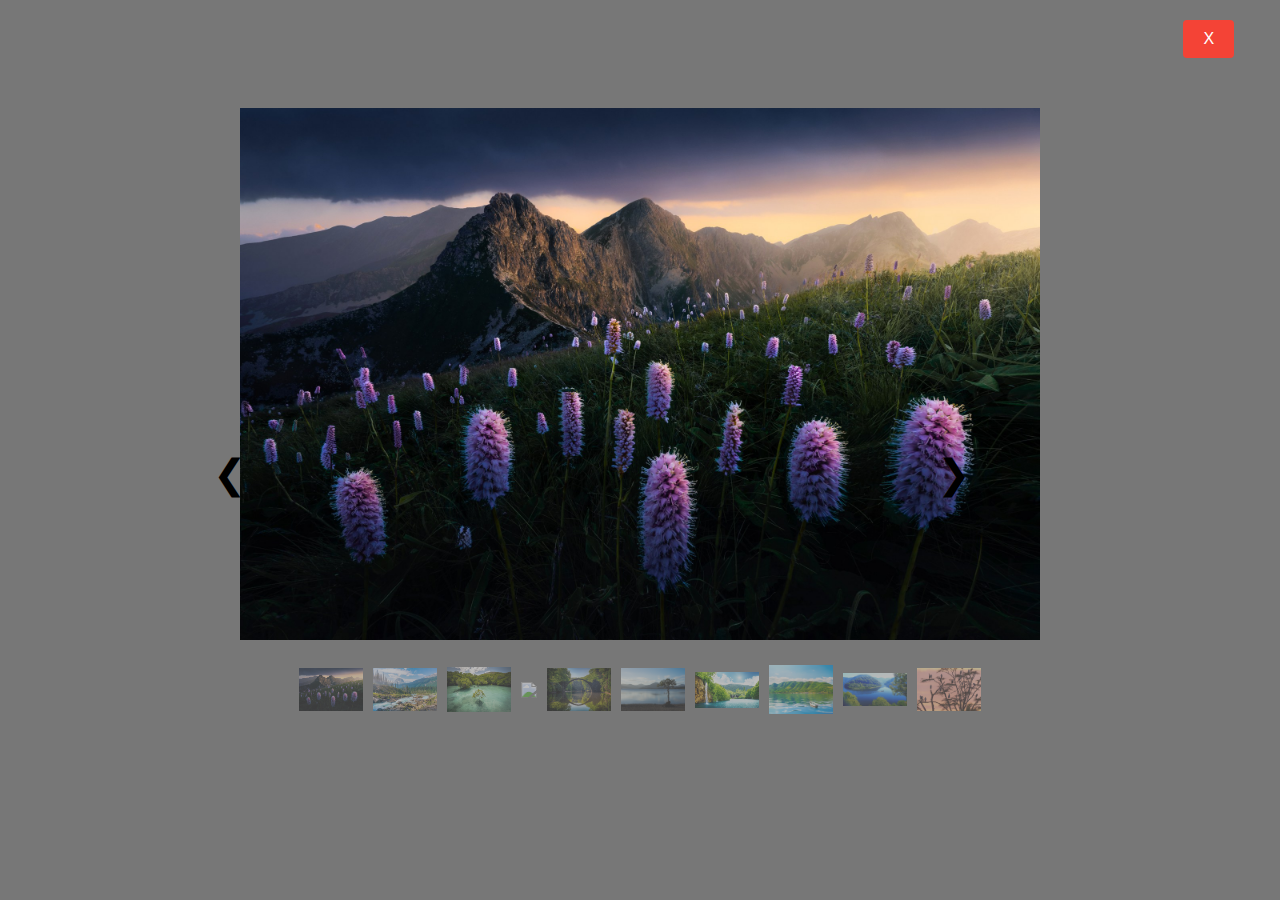
==== index.html @ bee9baf9 "A basic image gallery with html css and js" ====
<!DOCTYPE html>
<html>
<head>
	<title>Photo Viewer</title>
	<link rel="stylesheet" type="text/css" href="style.css">
</head>
<body>
    
    <div class="exit-button">
        <button onclick="exitPage()">X</button>
        
    </div>
	<div class="container">
		<div class="gallery">
			<div class="display">
				<img id="currentImage" src="images/image1.jpg">
			</div>
			<div class="thumbnails">
                <img src="image1.jpg"  onclick="setCurrentImage('image1.jpg')">
				<img src="image2.jpg"  onclick="setCurrentImage('image2.jpg')">
				<img src="image3.jpg"  onclick="setCurrentImage('image3.jpg')">
				<img src="image4.jpg"  onclick="setCurrentImage('image4.jpg')">
				<img src="image5.jpg"  onclick="setCurrentImage('image5.jpg')">
				<img src="image6.jpg"  onclick="setCurrentImage('image6.jpg')">
				<img src="image7.jpg"  onclick="setCurrentImage('image7.jpg')">
				<img src="image8.jpg"  onclick="setCurrentImage('image8.jpg')">
				<img src="image9.jpg"  onclick="setCurrentImage('image9.jpg')">
				<img src="image10.jpg" onclick="setCurrentImage('image10.jpg')">
			</div>
			<div class="controls">
				<button id="prev" onmouseover="changeImage('prev')">&#10094;</button>
				<button id="next" onmouseover="changeImage('next')">&#10095;</button>
			</div>
		</div>
		
	</div>

	<script src="script.js"></script>
</body>
</html>
---- style.css ----
body {
	font-family: Arial, sans-serif;
    background-color: #777;
}

.container {
	margin: 0 auto;
	max-width: 800px;
	padding: 0px;
}

.gallery {
	margin-top: 50px;
}

.display {
	text-align: center;
    position: relative;
}

.display img {
	max-width: 100%;
	max-height: 500px;
}

.thumbnails {
	display: flex;
	justify-content: center;
	align-items: center;
	flex-wrap: wrap;
	margin-top: 20px;
}

.thumbnails img {
	margin: 5px;
	cursor: pointer;
	max-width: 8%;
	max-height: 100px;
	opacity: 0.5;
	transition: opacity 0.3s;
}

.thumbnails img:hover {
	opacity: 1;
}

.controls {
    display: flex;
    justify-content: space-between;
    align-items: center;
    position: absolute;
    top: 50%;
    width: 55%;
    z-index: 1;
}
#prev {
    order: 1;
}

#next {
    order: 3;
}

#currentImage {
    max-width: 100%;
    max-height: 100%;
    display: block;
    margin: auto;
}

.controls button {
	background-color: transparent;
	border: none;
	cursor: pointer;
	font-size: 40px;
	margin: 0 -33px;
	transition: color 0.3s;
}

.controls button:hover {
	color: #777;
}

.exit-button {
	margin-top: 20px;
	text-align: center;
    margin-right: 0%;
}

.exit-button button {
	background-color: #f44336;
	border: none;
	color: #fff;
	padding: 10px 20px;
    
	font-size: 16px;
	border-radius: 4px;
	cursor: pointer;
    margin-right: 0%;
    margin-left: 90%;
}

.exit-button button:hover {
	background-color: #d32f2f;
}
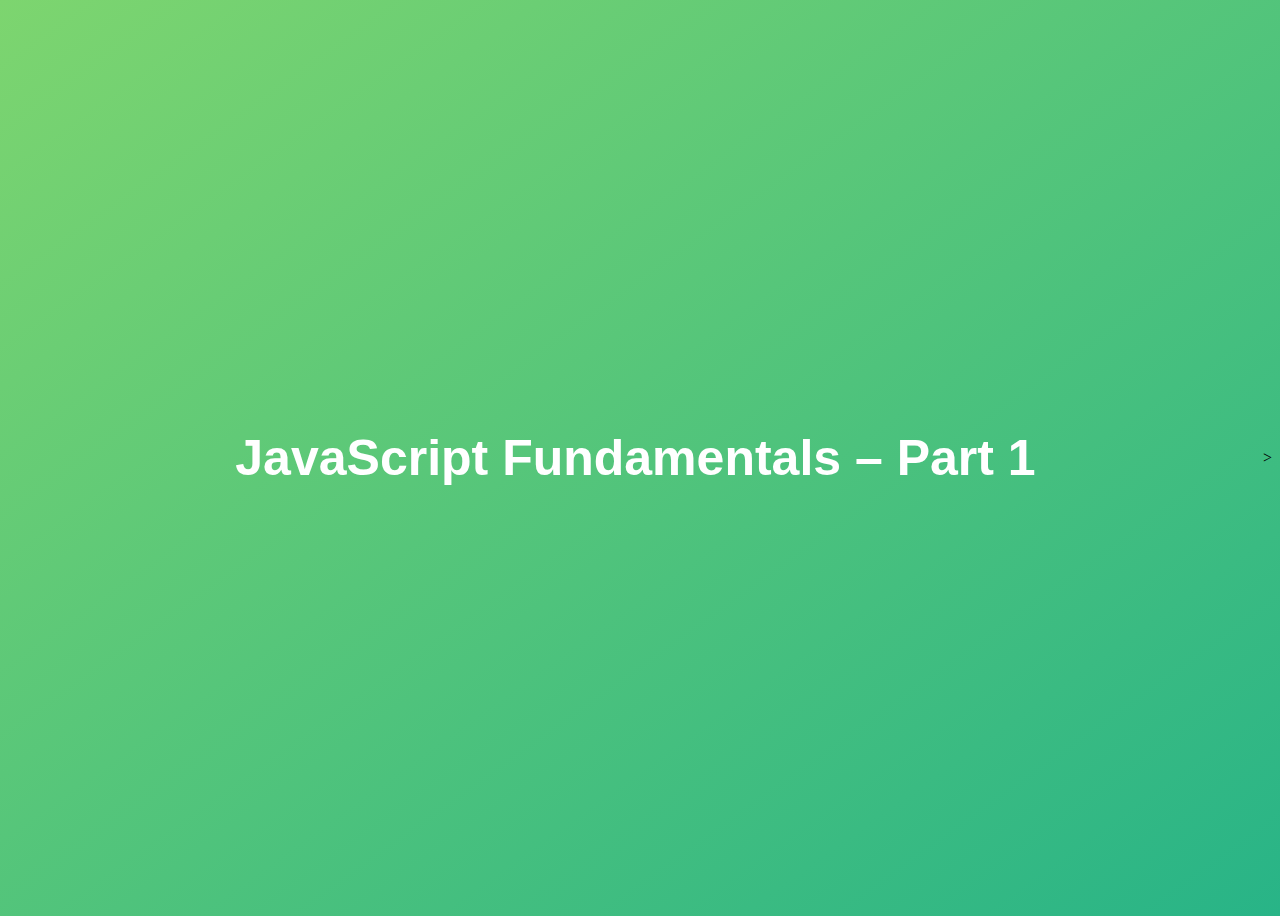
==== commit 36ca8418: "Add files via upload" ====
--- a/index.html
+++ b/index.html
@@ -1,40 +1,31 @@
 <!DOCTYPE html>
-<html>
-<head>
-	<title>Photo Viewer</title>
-	<link rel="stylesheet" type="text/css" href="style.css">
-</head>
-<body>
-    
-    <div class="exit-button">
-        <button onclick="exitPage()">X</button>
-        
-    </div>
-	<div class="container">
-		<div class="gallery">
-			<div class="display">
-				<img id="currentImage" src="images/image1.jpg">
-			</div>
-			<div class="thumbnails">
-                <img src="image1.jpg"  onclick="setCurrentImage('image1.jpg')">
-				<img src="image2.jpg"  onclick="setCurrentImage('image2.jpg')">
-				<img src="image3.jpg"  onclick="setCurrentImage('image3.jpg')">
-				<img src="image4.jpg"  onclick="setCurrentImage('image4.jpg')">
-				<img src="image5.jpg"  onclick="setCurrentImage('image5.jpg')">
-				<img src="image6.jpg"  onclick="setCurrentImage('image6.jpg')">
-				<img src="image7.jpg"  onclick="setCurrentImage('image7.jpg')">
-				<img src="image8.jpg"  onclick="setCurrentImage('image8.jpg')">
-				<img src="image9.jpg"  onclick="setCurrentImage('image9.jpg')">
-				<img src="image10.jpg" onclick="setCurrentImage('image10.jpg')">
-			</div>
-			<div class="controls">
-				<button id="prev" onmouseover="changeImage('prev')">&#10094;</button>
-				<button id="next" onmouseover="changeImage('next')">&#10095;</button>
-			</div>
-		</div>
-		
-	</div>
+<html lang="en">
+  <head>
+    <meta charset="UTF-8" />
+    <meta name="viewport" content="width=device-width, initial-scale=1.0" />
+    <meta http-equiv="X-UA-Compatible" content="ie=edge" />
+    <title>JavaScript Fundamentals – Part 1</title>
+    <style>
+      body {
+        height: 100vh;
+        display: flex;
+        align-items: center;
+        background: linear-gradient(to top left, #28b487, #7dd56f);
+      }
+      h1 {
+        font-family: sans-serif;
+        font-size: 50px;
+        line-height: 1.3;
+        width: 100%;
+        padding: 30px;
+        text-align: center;
+        color: white;
+      }
+    </style
+  </head>
 
-	<script src="script.js"></script>
-</body>
+  <body>
+    <h1>JavaScript Fundamentals – Part 1</h1>
+  </body>
+  ><script src="index.js"></script>
 </html>
